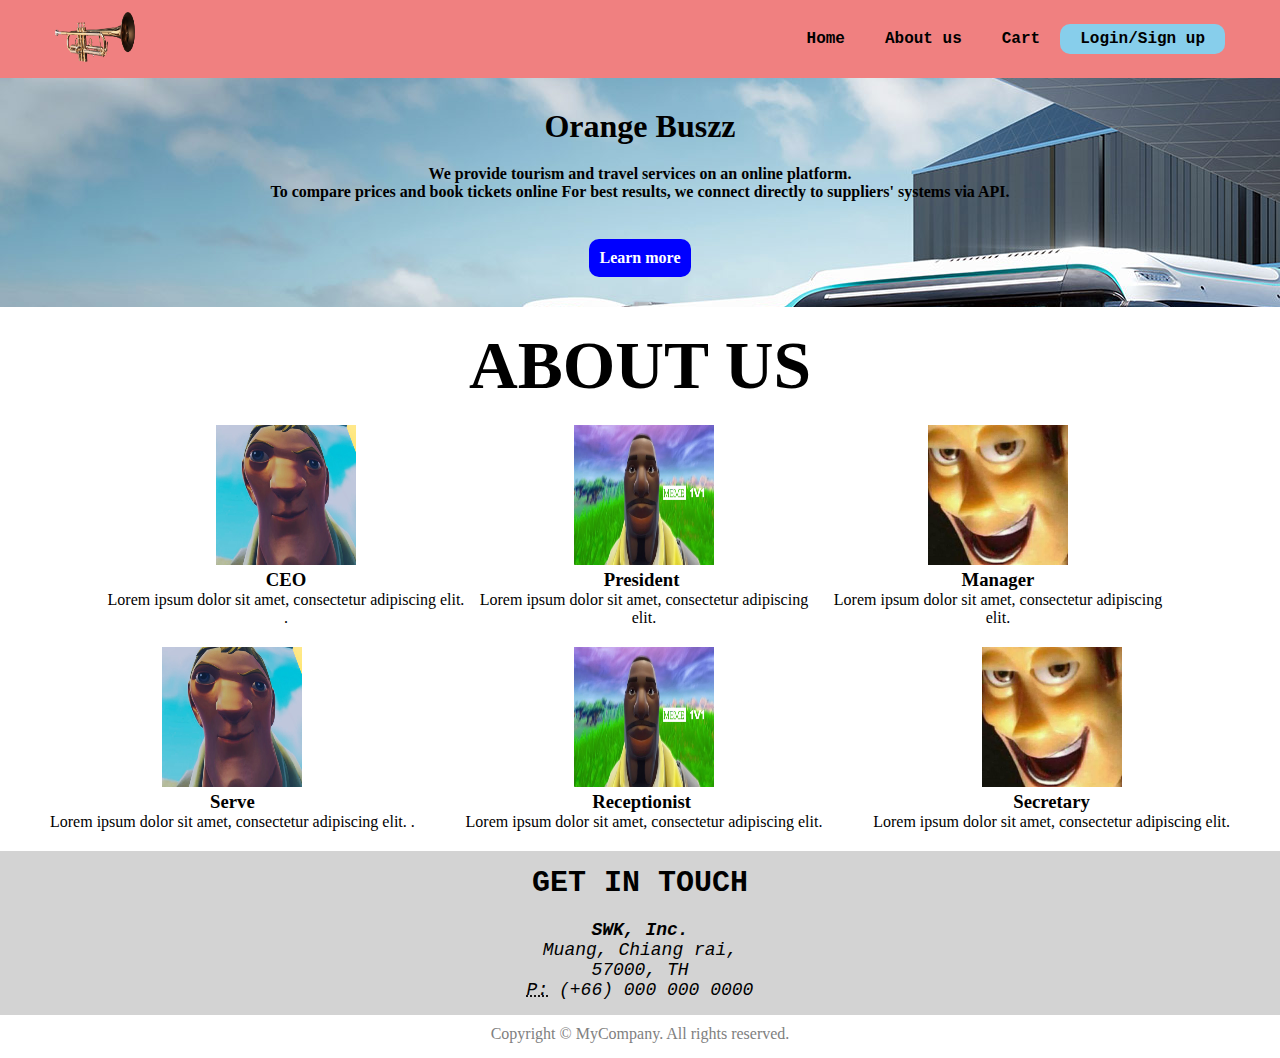
==== aboutus.html @ 7220a080 "Add files via upload" ====
<!DOCTYPE html>
<html>
<head>
	<meta charset="utf-8">
	<meta name="viewport" content="width=device-width, initial-scale=1">
	<title>Orange Bus | About us</title>
	<link rel="stylesheet" href="styles.css">
	<link rel="stylesheet" href="https://cdnjs.cloudflare.com/ajax/libs/font-awesome/6.6.0/css/all.min.css" integrity="sha512-Kc323vGBEqzTmouAECnVceyQqyqdsSiqLQISBL29aUW4U/M7pSPA/gEUZQqv1cwx4OnYxTxve5UMg5GT6L4JJg==" crossorigin="anonymous" referrerpolicy="no-referrer" />
</head>
<body>
	<nav>
		<div class="container">
			<div class="nav-con">
				<div >
					<img src="logoo.png" width="80px" height="50px">
				</div>

				<ul id="main">
					<li><a href="index.html">Home</a></li>
					<li><a href="aboutus.html">About us</a></li>
					<li><a href="cart.html">Cart</a></li>
					<li id="login"><a href="login.html">Login/Sign up</a></li>
				</ul>
			</div>
		</div>
	</nav>

	<section class="head">
		<div class="container">
          <div class="row">
              <h1 class="text-center">Orange Buszz</h1>
              <p class="text-center">We provide tourism and travel services on an online platform. <br>To compare prices and book tickets online For best results, we connect directly to suppliers' systems via API.</p>
              <p>&nbsp;</p>
              <p class="text-center"><a class="btn" href="#" role="button">Learn more</a> </p>
          </div>
        </div>
      </div>
	</section>

	 <section>
      <div class="container">
        <div class="row">
          <div class="abt">
            <h2>ABOUT US</h2>
          </div>
        </div>
      </div>

      <div class="container ">
        <div class="icontot">
          <div class="icon">
            <img class="rounded-circle" alt="140x140" style="width: 140px; height: 140px;" src="icon1.jpeg">
            <h3>CEO</h3>
            <p>Lorem ipsum dolor sit amet, consectetur adipiscing elit. .</p>
          </div>

          <div class="icon">
            <img class="rounded-circle" alt="140x140" style="width: 140px; height: 140px;" src="icon2.jpeg">
            <h3>President&nbsp;</h3>
            <p>Lorem ipsum dolor sit amet, consectetur adipiscing elit. </p>
          </div>

          <div class="icon">
            <img class="rounded-circle" alt="140x140" style="width: 140px; height: 140px;" src="icon3.jpg">
            <h3>Manager</h3>
			<p>Lorem ipsum dolor sit amet, consectetur adipiscing elit. </p>
          </div>
        </div> 
       </div>

       <div class="icontot">
          <div class="icon">
            <img class="rounded-circle" alt="140x140" style="width: 140px; height: 140px;" src="icon1.jpeg">
            <h3>Serve</h3>
            <p>Lorem ipsum dolor sit amet, consectetur adipiscing elit. .</p>
          </div>

          <div class="icon">
            <img class="rounded-circle" alt="140x140" style="width: 140px; height: 140px;" src="icon2.jpeg">
            <h3>Receptionist&nbsp;</h3>
            <p>Lorem ipsum dolor sit amet, consectetur adipiscing elit. </p>
          </div>

          <div class="icon">
            <img class="rounded-circle" alt="140x140" style="width: 140px; height: 140px;" src="icon3.jpg">
            <h3>Secretary</h3>
			<p>Lorem ipsum dolor sit amet, consectetur adipiscing elit. </p>
          </div>
        </div> 
       </div> 
    </section>

    <footer class="sec1">
		<div class="foot">
            <h1>GET IN TOUCH</h1>
            <address >
              <strong>SWK, Inc.</strong><br>
              Muang, Chiang rai,<br>
              57000, TH<br>
              <abbr title="Phone">P:</abbr> (+66) 000 000 0000
            </address>
        </div>

        <div class="copyright">
            <p>Copyright © MyCompany. All rights reserved.</p>
        </div>

	</footer>
</body>
</html>
---- styles.css ----
*{
	margin: 0;
	padding: 0;
	box-sizing: border-box;
}

/*== Home ==*/
nav {
	background-color: lightcoral;
	width: 100%;
	align-items: center;
	justify-content: space-between;
	padding: 12px;

}

.container{
	max-width: 1170px;
	margin: 0 auto;
}

.nav-con{
	display: flex;
	justify-content: space-between;
}


#main {
	font-family: monospace;
	list-style: none;
	display: flex;
	align-items: center;
	font-weight: 600;
	font-size: 16px;
}

#main li a{
	margin: 0 20px;
	text-decoration: none;
	color: black;
	transition: 0.4s ease;
}

#main a:hover {
	color: yellow;
}

#login, .find{
	background-color: skyblue;
	border: none;
	border-radius: 10px;
	height: 30px;
	align-content: center;
}

.second-bar{
	background-color: steelblue;
}

.second-bar form .flex{
	display: flex;
	flex-wrap: wrap;
	justify-content: space-evenly;
	padding: 10px 20px;
	color: white;
}

.second-bar form .flex .input{
	width: 100%;
	font-size: 16px;
	margin: 5px 0;
}

.find{
	width: 100px;
	font-weight: 600;
	color: white;
}

.find:hover{
	background-color: pink;
}

.product h2{
	padding: 10px 10px;
}

.allpro{
	display: flex;
	justify-content: space-evenly;
	padding-top: 20px;
	flex-wrap: wrap;
}

.pro-con .pro1{
	display: flex;
	width: 100%;
	min-width: 350px;
	padding: 10px 15px;
	border: 1px solid #cce7d0;
	border-radius: 5px;
	cursor: pointer;
	box-shadow: 20px 20px 30px rgba(0, 0, 0, 0.02);
	margin: 20px 10px;
	transition: 0.2 ease;

}

.pro-con .pro1:hover{
	box-shadow: 20px 20px 25px rgba(0, 0, 0, 0.06);
}

.pro1 .detail{
	width: 100%;
	font-size: 18px;
	padding: 10px 10px;
}

.pro1 .detail span{
	margin-bottom: 1.5rem;
}

.book-btn{
	background-color: limegreen;
	border: none;
	border-radius: 10px;
	height: 30px;
	width: 80px;
}

.book-btn:hover{
	background-color: darkgreen;
}


/*=== Login page ===*/
.login-grid {
	background-color: lightgray;
	position: fixed;
	top: 0;
	left: 0;
	width: 100%;
	height: 100%;
	text-align: center;
	align-content: center;
	backdrop-filter: blur(16px);
	transition: 0.4s;
}

.login-grid , .login-title, .login-group{
	padding: 1.25rem;
}

.login-form{
	height: 350px;
	width: 300px;
	border: 1px gray solid ;
	border-radius: 10px;
	text-align: center;
	background-color: #e1e1e1;
}

#login-label{
	display: block;
	text-align: initial;
	margin-bottom: 0.25rem;
}

.login-input{
	width: 100%;
	background-color: whitesmoke;
	padding: 8px;
	border: none;
}


.signup{
	display: block;
	font-size: small;
}

.signup{
	margin-bottom: 10px;
}

.signup a {
	color: blue;
	font-weight: 700;
}


#login-close{
	position: absolute;
	cursor: pointer;
	font-size: 1.5rem;
	top: 2rem;
	right: 2rem;
}

.login-button{
	display: inline-block;
	color: white;
	background-color: blue;
	padding: 10px 15px;
	border-radius: 10px;
	border: none;
	transition: 0.4s;
	width: 90%;
	cursor: pointer;
}

.login-button:hover{
	background-color: darkblue;
}	


/*=== Cart Page ===*/
.nav-pass{
	display: flex;
	background-color: #e1e1e1;
	padding: 0 10px;
	margin-top: 20px;
	border: 1px gray solid;
	width: 70%;
	height: 50px;
	align-items: center;
}

/*=== About us page=== */
.head{
	padding: 20px 20px;
	background-image: url(bus.jpg);
	text-align: center;
	justify-content: space-between;
}

.row .text-center{
	padding: 10px 10px;
}

.row p{
	font-weight: 550;
}

.btn{
	display: inline-block;
	text-decoration: none;
	background-color: blue;
	border: none;
	color: white;
	border-radius: 10px;
	padding: 10px 10px;
}

.abt{
	text-align: center;
	margin-top: 20px;
	font-size: 45px;
}

.icontot{
	position: relative;
	display: flex;
	text-align: center;
	justify-content: space-between;
	margin-top: 20px;
	padding: 0 50px;
	margin-bottom: 20px;
}

/* == Footer == */
.foot {
	background-color: lightgray;
	width: 100%;
	text-align: center;
	padding: 15px;
	font-family: monospace;
}

.foot h1{
	padding-bottom: 20px;
	font-size: 30px;
}

.foot address{
	font-size: 18px	;
	margin: 0 10px;
}

.copyright{
	text-align: center;
	color: gray;
	padding: 10px;
	width: 100%;
}
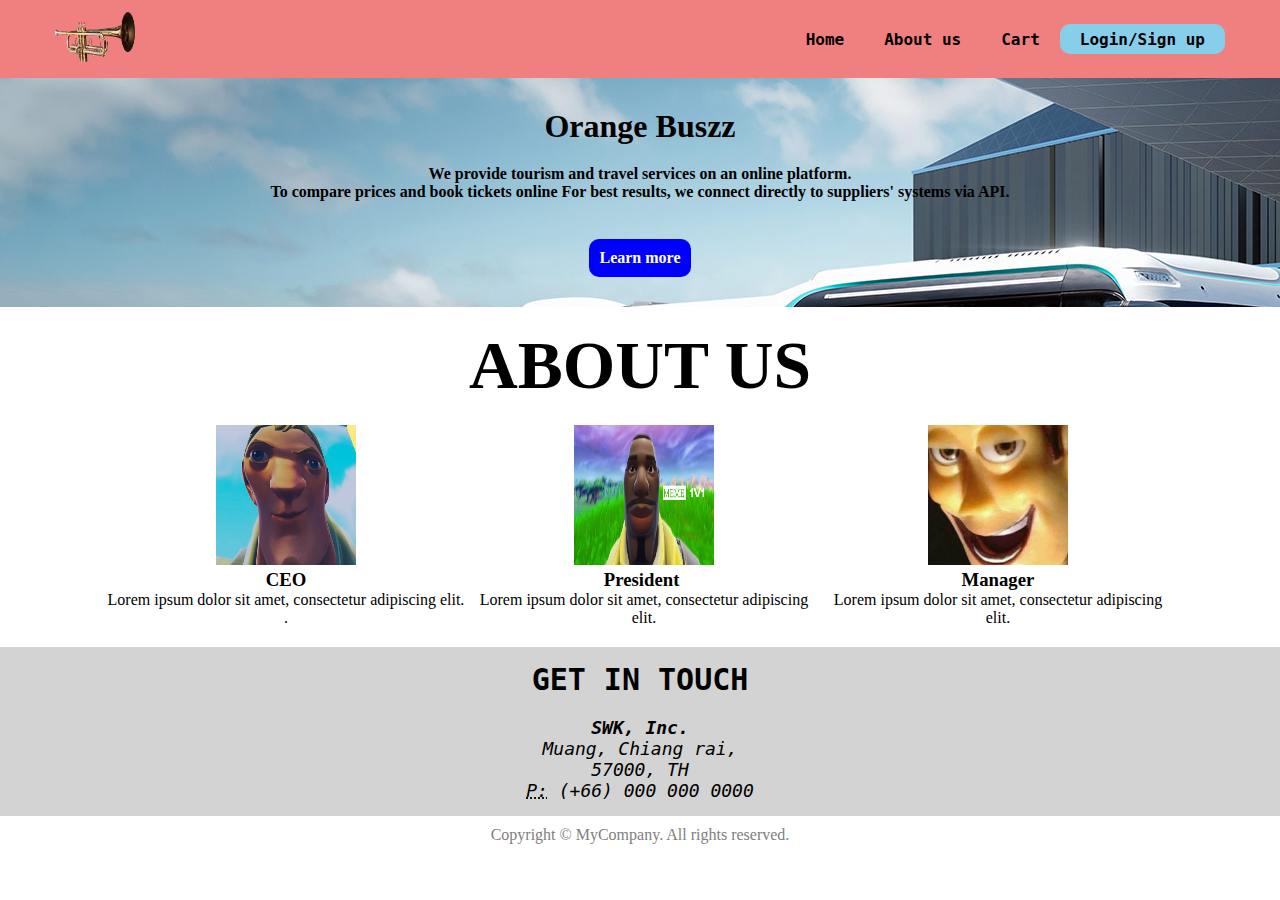
==== commit ff600800: "Update aboutus.html" ====
--- a/aboutus.html
+++ b/aboutus.html
@@ -68,25 +68,6 @@
         </div> 
        </div>
 
-       <div class="icontot">
-          <div class="icon">
-            <img class="rounded-circle" alt="140x140" style="width: 140px; height: 140px;" src="icon1.jpeg">
-            <h3>Serve</h3>
-            <p>Lorem ipsum dolor sit amet, consectetur adipiscing elit. .</p>
-          </div>
-
-          <div class="icon">
-            <img class="rounded-circle" alt="140x140" style="width: 140px; height: 140px;" src="icon2.jpeg">
-            <h3>Receptionist&nbsp;</h3>
-            <p>Lorem ipsum dolor sit amet, consectetur adipiscing elit. </p>
-          </div>
-
-          <div class="icon">
-            <img class="rounded-circle" alt="140x140" style="width: 140px; height: 140px;" src="icon3.jpg">
-            <h3>Secretary</h3>
-			<p>Lorem ipsum dolor sit amet, consectetur adipiscing elit. </p>
-          </div>
-        </div> 
        </div> 
     </section>
 
@@ -107,4 +88,4 @@
 
 	</footer>
 </body>
-</html>+</html>
